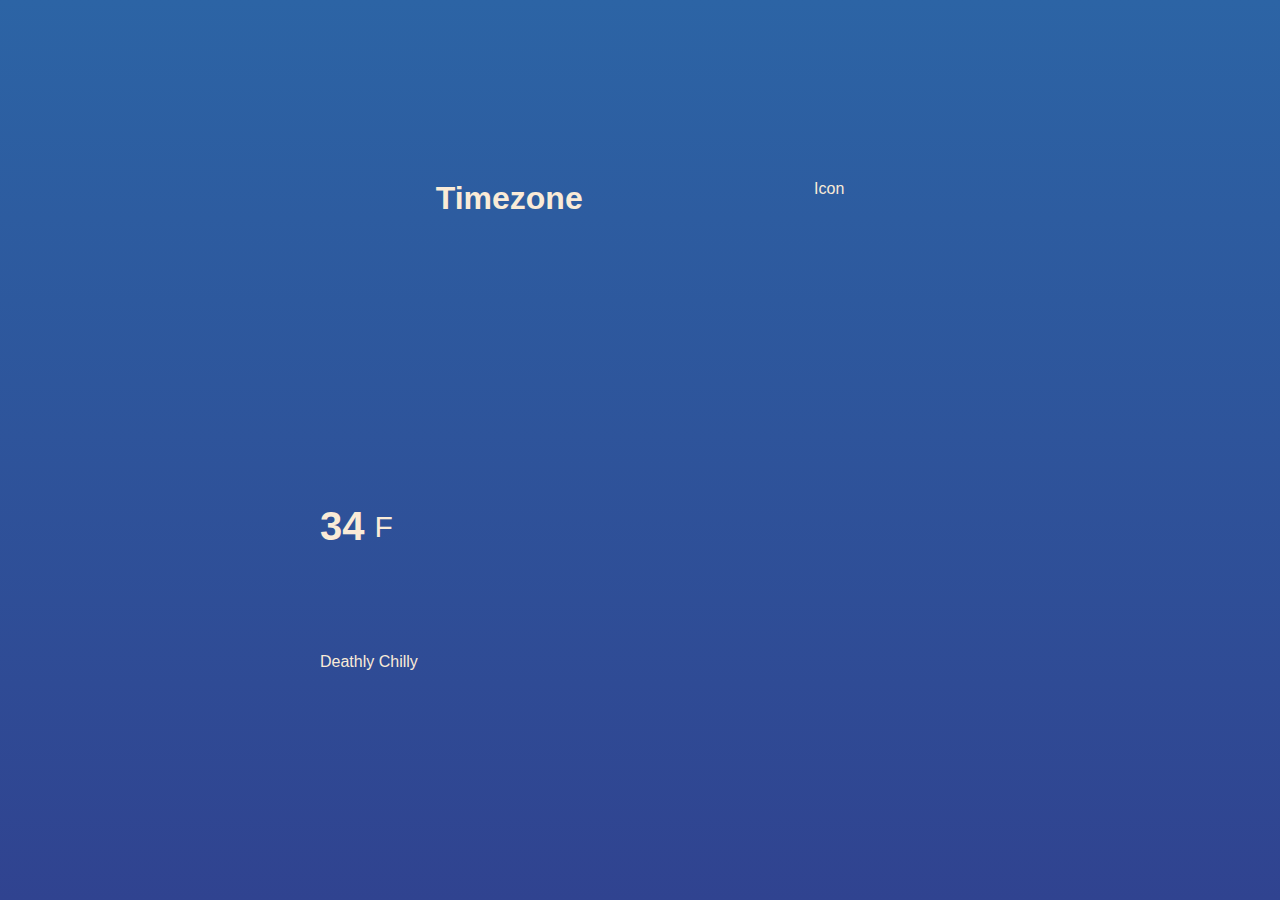
==== Weather-App/index.html @ 7d1eb4e1 "adds degree section to fix flexbox" ====
<!DOCTYPE html>
<html lang="en">
<head>
    <meta charset="UTF-8">
    <meta name="viewport" content="width=device-width, initial-scale=1.0">
    <link rel="stylesheet" href="style.css" />
    <title>Weather</title>
</head>
<body>

        <div class="location">
            <h1 class="location-timezone">Timezone</h1>
            <p>Icon</p>

        </div>
        <div class="temperature">
            <div class="degree-section">
                <h2 class="temperature-degree">34</h2>
                <span>F</span>
            </div>
                <div class="temperature-description">Deathly Chilly</div> 
        </div>
    <script src="app.js"></script>
</body>
</html>
---- Weather-App/style.css ----
*{
    margin: 0;
    padding: 0;
    box-sizing: border-box;
}

body{
    height: 100vh;
    display: flex;
    justify-content: center;
    flex-direction: column;
    align-items: center;
    background: linear-gradient(rgb(44, 100, 165), rgb(48, 67, 144));
    font-family: sans-serif;
    color: antiquewhite;
}

.location,
.temperature {
    height: 30vh;
    width: 50%;
    display: flex;
    justify-content: space-around;
}

.temperature {
    flex-direction: column;
}

.degree-section {
    display: flex;
    align-items: center;
}

.degree-section span {
    margin: 10px;
    font-size: 30px;
}

.degree-section h2 {
    font-size: 40px;
}
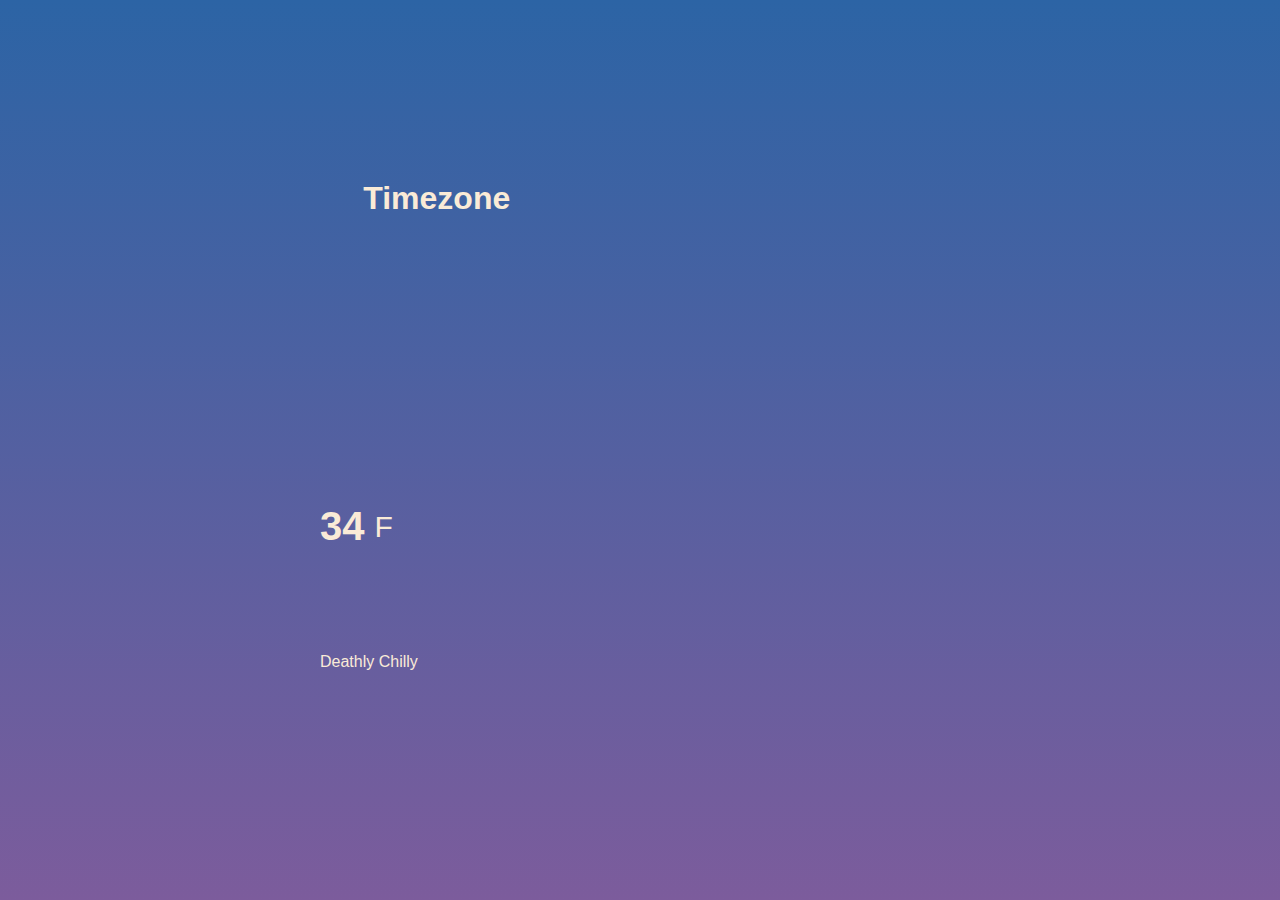
==== commit 6f2d3e73: "adds new color for background and current location" ====
--- a/Weather-App/index.html
+++ b/Weather-App/index.html
@@ -10,7 +10,7 @@
 
         <div class="location">
             <h1 class="location-timezone">Timezone</h1>
-            <p>Icon</p>
+            <div class="icon"></div>
 
         </div>
         <div class="temperature">
--- a/Weather-App/style.css
+++ b/Weather-App/style.css
@@ -10,18 +10,20 @@
     justify-content: center;
     flex-direction: column;
     align-items: center;
-    background: linear-gradient(rgb(44, 100, 165), rgb(48, 67, 144));
+    background: linear-gradient(rgb(44, 100, 165), rgb(124, 92, 156));
     font-family: sans-serif;
     color: antiquewhite;
 }
 
+
 .location,
-.temperature {
+.temperature, .icon {
     height: 30vh;
     width: 50%;
     display: flex;
     justify-content: space-around;
 }
+
 
 .temperature {
     flex-direction: column;
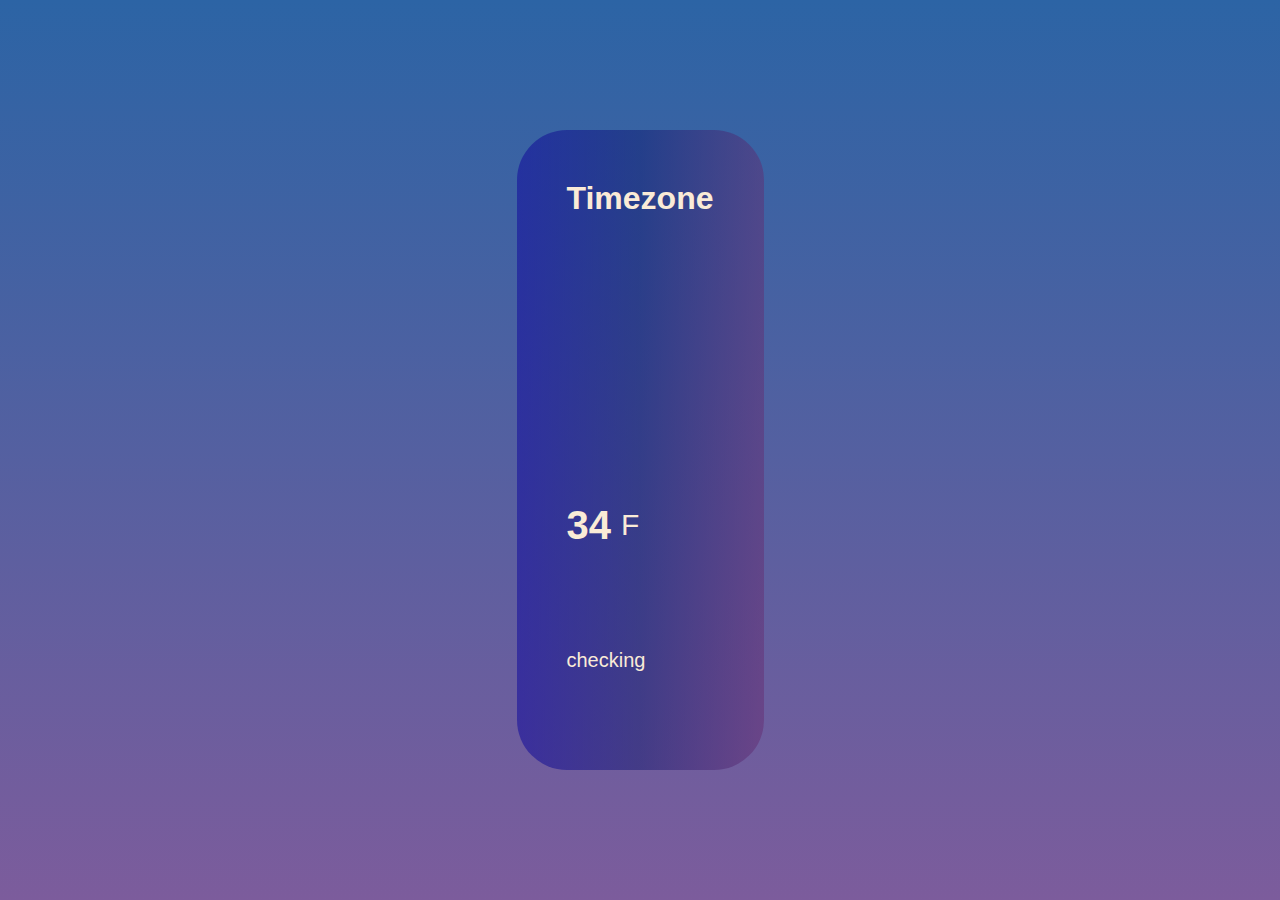
==== commit dace3f5c: "adds styling" ====
--- a/Weather-App/index.html
+++ b/Weather-App/index.html
@@ -7,10 +7,11 @@
     <title>Weather</title>
 </head>
 <body>
-
+    <div class="block">
         <div class="location">
             <h1 class="location-timezone">Timezone</h1>
-            <div class="icon"></div>
+            <div class="icon">
+            </div>
 
         </div>
         <div class="temperature">
@@ -18,8 +19,10 @@
                 <h2 class="temperature-degree">34</h2>
                 <span>F</span>
             </div>
-                <div class="temperature-description">Deathly Chilly</div> 
+                <div class="temperature-description">checking</div> 
         </div>
+    </div>
     <script src="app.js"></script>
+    <script type="text/javascript" src="weather.json></script>
 </body>
 </html>--- a/Weather-App/style.css
+++ b/Weather-App/style.css
@@ -15,18 +15,35 @@
     color: antiquewhite;
 }
 
+.block {
+    background: linear-gradient(90deg, rgba(18, 11, 156, 0.562) 0%, rgba(7, 14, 104, 0.425) 50%, rgba(101, 39, 109, 0.452) 100%);
+    border-radius: 50px;
+    width: auto;
+    height: auto;
+    padding: 50px;
+    
+}
+img {
+    width: 15vh;
+    height: 15vh;
+}
 
 .location,
 .temperature, .icon {
     height: 30vh;
     width: 50%;
     display: flex;
+    flex-direction: column;
     justify-content: space-around;
 }
 
 
 .temperature {
     flex-direction: column;
+}
+
+.temperature-description {
+    font-size: 20px;
 }
 
 .degree-section {
